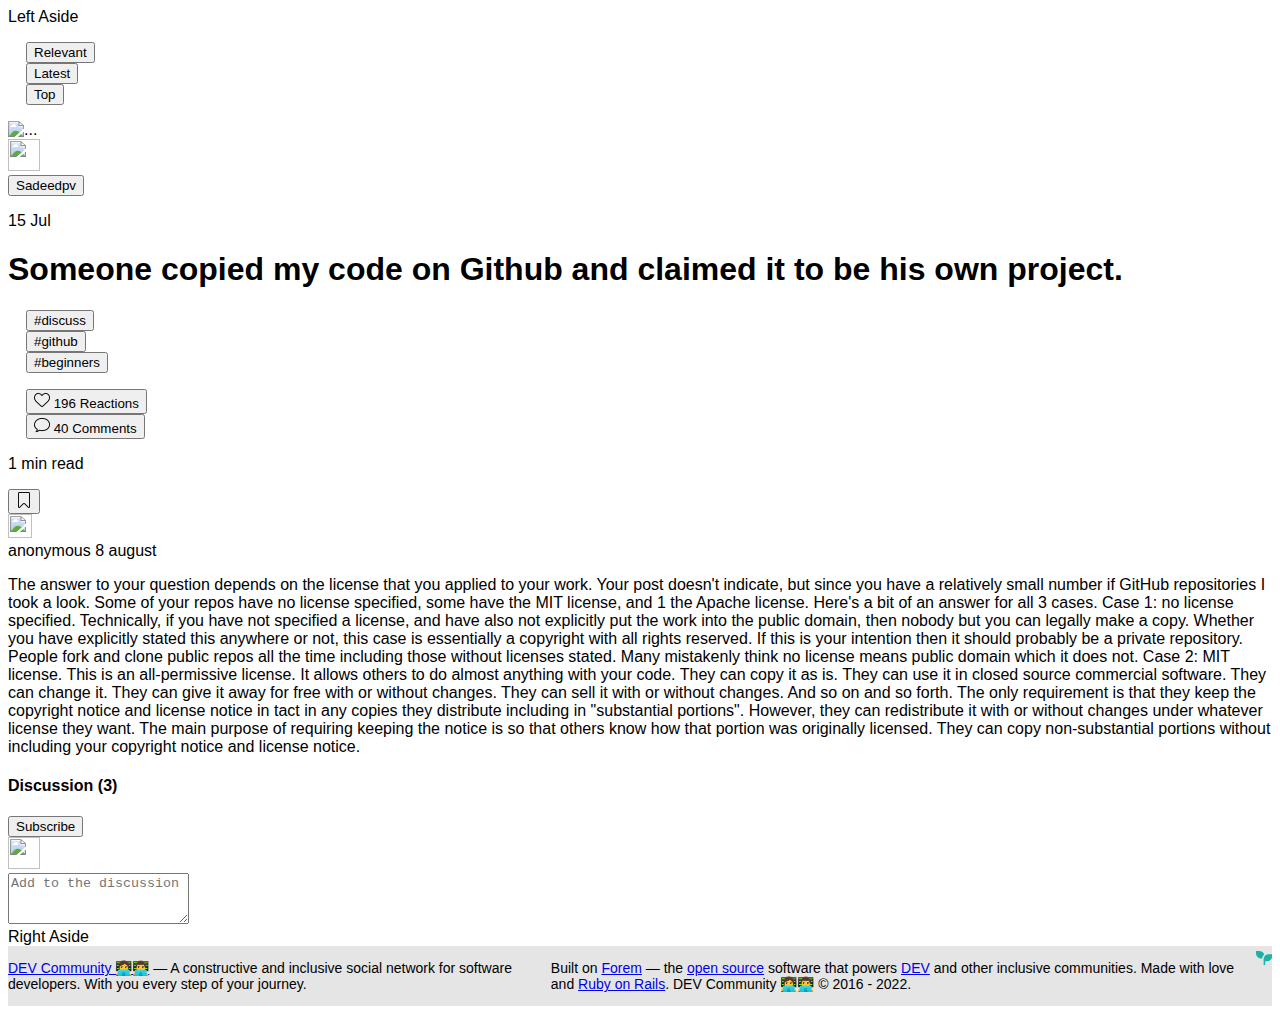
==== article.html @ ab69eb7d "adding first attempt of article in-detail section" ====
<!--AQUI VA LA VISTA PARA CUANDO EL USUARIO HACE CLICK EN UN ARTÍCULO Y ENTRA EN ÉL-->
<!DOCTYPE html>
<html lang="en">
  <head>
    <meta charset="UTF-8" />
    <meta http-equiv="X-UA-Compatible" content="IE=edge" />
    <meta name="viewport" content="width=device-width, initial-scale=1.0" />
    <title>Dev.to SuperKoders!</title>
    <link
      href="https://cdn.jsdelivr.net/npm/bootstrap@5.2.1/dist/css/bootstrap.min.css"
      rel="stylesheet"
      integrity="sha384-iYQeCzEYFbKjA/T2uDLTpkwGzCiq6soy8tYaI1GyVh/UjpbCx/TYkiZhlZB6+fzT"
      crossorigin="anonymous"
    />
    <script
      src="https://cdn.jsdelivr.net/npm/bootstrap@5.2.1/dist/js/bootstrap.bundle.min.js"
      integrity="sha384-u1OknCvxWvY5kfmNBILK2hRnQC3Pr17a+RTT6rIHI7NnikvbZlHgTPOOmMi466C8"
      crossorigin="anonymous"
    ></script>
    <link rel="stylesheet" href="./styles/styles.css" />
    <link rel="stylesheet" href="./styles/styles-footer.css" />
    <link rel="shortcut icon" href="" />
  </head>
  <body>
    <!--Section 1: Navbar and Left Aside [Anay] -->
    <header>
      <nav></nav>
    </header>
    <!--here is where the feed starts!-->
    <div class="d-flex row">
      <aside
        class="d-flex bg-info col-lg-3 col-md-3 d-none d-sm-none d-md-block"
      >
        Left Aside
      </aside>
      <!--Section 3: Main [Vanne] -->
      <main class="container-fluid col-lg-6 col-md-6">
        <div>
          <ul class="d-flex li__style-none">
            <li>
              <button class="rounded btn btn-light mx-1">Relevant</button>
            </li>
            <li>
              <button class="rounded btn btn-light mx-1">Latest</button>
            </li>
            <li><button class="rounded btn btn-light mx-1">Top</button></li>
          </ul>
        </div>
        <div class="card d-flex">
          <img
            src="https://res.cloudinary.com/practicaldev/image/fetch/s--7logSdNt--/c_imagga_scale,f_auto,fl_progressive,h_420,q_auto,w_1000/https://dev-to-uploads.s3.amazonaws.com/uploads/articles/61shkfeklxhsy9od6xly.png"
            class="card-img-top card__image-article-cover"
            alt="..."
          />
          <div class="card-body">
            <div class="d-flex flex-row mb-3">
              <div class="flex-column mb-3">
                <a href="#">
                  <img
                    src="https://res.cloudinary.com/practicaldev/image/fetch/s--9WR2-vk7--/c_fill,f_auto,fl_progressive,h_320,q_auto,w_320/https://dev-to-uploads.s3.amazonaws.com/uploads/user/profile_image/818262/a94675b3-79c3-4aaa-b0af-580149ef0c14.png"
                    class="card__user-article rounded-circle"
                  />
                </a>
              </div>
              <div
                class="d-flex btn-group-vertical"
                role="group"
                aria-label="Vertical button group"
              >
                <button class="btn btn-light btn-sm mx-2 text-start">
                  Sadeedpv
                </button>
                <p class="btn btn-sm mx-2 text-start"><a>15 Jul</a></p>
              </div>
            </div>
            <h1 class="card-title mx-3 d-flex">
              <b>
                Someone copied my code on Github and claimed it to be his own
                project.
              </b>
            </h1>
            <div class="me-5">
              <ul class="d-flex li__style-none">
                <li>
                  <button class="rounded btn btn-light me-1 btn-sm">
                    #discuss
                  </button>
                </li>
                <li>
                  <button class="rounded btn btn-light me-1 btn-sm">
                    #github
                  </button>
                </li>
                <li>
                  <button class="rounded btn btn-light me-1 btn-sm">
                    #beginners
                  </button>
                </li>
              </ul>
            </div>
            <div class="d-flex justify-content-between">
              <ul class="d-flex li__style-none">
                <li>
                  <button class="rounded btn btn-light me-1 btn-sm">
                    <img src="./assets/heart.png" />
                    196
                    <span class="d-none d-sm-inline">Reactions</span>
                  </button>
                </li>
                <li>
                  <button class="rounded btn btn-light me-1 btn-sm">
                    <img src="./assets/speech-bubble.png" />
                    40
                    <span class="d-none d-sm-inline">Comments</span>
                  </button>
                </li>
              </ul>
              <div class="d-flex">
                <div>
                  <p class="btn btn-sm mx-2">
                    <a>1 min read</a>
                  </p>
                </div>
                <div class="justify-content-center">
                  <button class="rounded btn btn-light btn-sm">
                    <img src="./assets/save-instagram.png" />
                  </button>
                </div>
              </div>
            </div>
            <div class="card-text mx-4 bg-light">
              <div class="d-flex">
                <div class="my-3 mx-2">
                  <img
                    src="https://res.cloudinary.com/practicaldev/image/fetch/s--37gAJlK9--/c_fill,f_auto,fl_progressive,h_90,q_auto,w_90/https://dev-to-uploads.s3.amazonaws.com/uploads/user/profile_image/87123/19f5feda-2e87-46df-81dd-11abdbd5efc8.png"
                    class="card__user-text rounded-circle"
                  />
                </div>
                <div class="my-3 mx-2">anonymous 8 august</div>
              </div>
              <p class="mx-4 text-break">
                The answer to your question depends on the license that you
                applied to your work. Your post doesn't indicate, but since you
                have a relatively small number if GitHub repositories I took a
                look. Some of your repos have no license specified, some have
                the MIT license, and 1 the Apache license. Here's a bit of an
                answer for all 3 cases. Case 1: no license specified.
                Technically, if you have not specified a license, and have also
                not explicitly put the work into the public domain, then nobody
                but you can legally make a copy. Whether you have explicitly
                stated this anywhere or not, this case is essentially a
                copyright with all rights reserved. If this is your intention
                then it should probably be a private repository. People fork and
                clone public repos all the time including those without licenses
                stated. Many mistakenly think no license means public domain
                which it does not. Case 2: MIT license. This is an
                all-permissive license. It allows others to do almost anything
                with your code. They can copy it as is. They can use it in
                closed source commercial software. They can change it. They can
                give it away for free with or without changes. They can sell it
                with or without changes. And so on and so forth. The only
                requirement is that they keep the copyright notice and license
                notice in tact in any copies they distribute including in
                "substantial portions". However, they can redistribute it with
                or without changes under whatever license they want. The main
                purpose of requiring keeping the notice is so that others know
                how that portion was originally licensed. They can copy
                non-substantial portions without including your copyright notice
                and license notice.
              </p>
            </div>
          </div>
          <span class="border-bottom"></span>
          <div class="card-body">
            <div class="d-flex my-3 justify-content-between">
              <h4 class="card-title mx-3 d-flex mb-3">
                <b> Discussion (3) </b>
              </h4>
              <button class="btn btn-light">Subscribe</button>
            </div>
            <div class="d-flex mx-4">
              <div>
                <a href="#">
                  <img
                    src="https://res.cloudinary.com/practicaldev/image/fetch/s--9WR2-vk7--/c_fill,f_auto,fl_progressive,h_320,q_auto,w_320/https://dev-to-uploads.s3.amazonaws.com/uploads/user/profile_image/818262/a94675b3-79c3-4aaa-b0af-580149ef0c14.png"
                    class="card__user-article rounded-circle"
                  />
                </a>
              </div>
              <div class="d-flex container-fluid">
                <textarea
                  class="form-control"
                  id="exampleFormControlTextarea1"
                  rows="3"
                  placeholder="Add to the discussion"
                ></textarea>
              </div>
            </div>
          </div>
        </div>
        <!-- <div class="card d-flex mb-3">
          <img
            src="https://res.cloudinary.com/practicaldev/image/fetch/s--7logSdNt--/c_imagga_scale,f_auto,fl_progressive,h_420,q_auto,w_1000/https://dev-to-uploads.s3.amazonaws.com/uploads/articles/61shkfeklxhsy9od6xly.png"
            class="card-img-top card__image-article-cover"
            alt="..."
          />
          <div class="card-body">
            <div class="d-flex flex-row mb-3">
              <div class="flex-column mb-3">
                <a href="#">
                  <img
                    src="https://res.cloudinary.com/practicaldev/image/fetch/s--9WR2-vk7--/c_fill,f_auto,fl_progressive,h_320,q_auto,w_320/https://dev-to-uploads.s3.amazonaws.com/uploads/user/profile_image/818262/a94675b3-79c3-4aaa-b0af-580149ef0c14.png"
                    class="card__user-article rounded-circle"
                  />
                </a>
              </div>
              <div
                class="d-flex btn-group-vertical"
                role="group"
                aria-label="Vertical button group"
              >
                <button class="btn btn-light btn-sm mx-2 text-start">
                  Sadeedpv
                </button>
                <p class="btn btn-sm mx-2 text-start"><a>15 Jul</a></p>
              </div>
            </div>
            <h1 class="card-title mx-3 d-flex">
              <b>
                Someone copied my code on Github and claimed it to be his own
                project.
              </b>
            </h1>
            <div class="me-5">
              <ul class="d-flex li__style-none">
                <li>
                  <button class="rounded btn btn-light me-1 btn-sm">
                    #discuss
                  </button>
                </li>
                <li>
                  <button class="rounded btn btn-light me-1 btn-sm">
                    #github
                  </button>
                </li>
                <li>
                  <button class="rounded btn btn-light me-1 btn-sm">
                    #beginners
                  </button>
                </li>
              </ul>
            </div>
            <div class="d-flex justify-content-between">
              <ul class="d-flex li__style-none">
                <li>
                  <button class="rounded btn btn-light me-1 btn-sm">
                    <img src="./assets/heart.png" />
                    196
                    <span class="d-none d-sm-inline">Reactions</span>
                  </button>
                </li>
                <li>
                  <button class="rounded btn btn-light me-1 btn-sm">
                    <img src="./assets/speech-bubble.png" />
                    40
                    <span class="d-none d-sm-inline">Comments</span>
                  </button>
                </li>
              </ul>
              <div class="d-flex">
                <div>
                  <p class="btn btn-sm mx-2">
                    <a>1 min read</a>
                  </p>
                </div>
                <div class="justify-content-center">
                  <button class="rounded btn btn-light btn-sm">
                    <img src="./assets/save-instagram.png" />
                  </button>
                </div>
              </div>
            </div>
            <div class="card-text mx-4 bg-light">
              <div class="d-flex">
                <div class="my-3 mx-2">
                  <img
                    src="https://res.cloudinary.com/practicaldev/image/fetch/s--37gAJlK9--/c_fill,f_auto,fl_progressive,h_90,q_auto,w_90/https://dev-to-uploads.s3.amazonaws.com/uploads/user/profile_image/87123/19f5feda-2e87-46df-81dd-11abdbd5efc8.png"
                    class="card__user-text rounded-circle"
                  />
                </div>
                <div class="my-3 mx-2">anonymous 8 august</div>
              </div>
              <p class="mx-4 text-break">
                The answer to your question depends on the license that you
                applied to your work. Your post doesn't indicate, but since you
                have a relatively small number if GitHub repositories I took a
                look. Some of your repos have no license specified, some have
                the MIT license, and 1 the Apache license. Here's a bit of an
                answer for all 3 cases. Case 1: no license specified.
                Technically, if you have not specified a license, and have also
                not explicitly put the work into the public domain, then nobody
                but you can legally make a copy. Whether you have explicitly
                stated this anywhere or not, this case is essentially a
                copyright with all rights reserved. If this is your intention
                then it should probably be a private repository. People fork and
                clone public repos all the time including those without licenses
                stated. Many mistakenly think no license means public domain
                which it does not. Case 2: MIT license. This is an
                all-permissive license. It allows others to do almost anything
                with your code. They can copy it as is. They can use it in
                closed source commercial software. They can change it. They can
                give it away for free with or without changes. They can sell it
                with or without changes. And so on and so forth. The only
                requirement is that they keep the copyright notice and license
                notice in tact in any copies they distribute including in
                "substantial portions". However, they can redistribute it with
                or without changes under whatever license they want. The main
                purpose of requiring keeping the notice is so that others know
                how that portion was originally licensed. They can copy
                non-substantial portions without including your copyright notice
                and license notice.
              </p>
            </div>
          </div>
        </div> -->
        <!-- <div class="card d-flex mb-3">
          <img
            src="https://res.cloudinary.com/practicaldev/image/fetch/s--7logSdNt--/c_imagga_scale,f_auto,fl_progressive,h_420,q_auto,w_1000/https://dev-to-uploads.s3.amazonaws.com/uploads/articles/61shkfeklxhsy9od6xly.png"
            class="card-img-top card__image-article-cover"
            alt="..."
          />
          <div class="card-body">
            <div class="d-flex flex-row mb-3">
              <div class="flex-column mb-3">
                <a href="#">
                  <img
                    src="https://res.cloudinary.com/practicaldev/image/fetch/s--9WR2-vk7--/c_fill,f_auto,fl_progressive,h_320,q_auto,w_320/https://dev-to-uploads.s3.amazonaws.com/uploads/user/profile_image/818262/a94675b3-79c3-4aaa-b0af-580149ef0c14.png"
                    class="card__user-article rounded-circle"
                  />
                </a>
              </div>
              <div
                class="d-flex btn-group-vertical"
                role="group"
                aria-label="Vertical button group"
              >
                <button class="btn btn-light btn-sm mx-2 text-start">
                  Sadeedpv
                </button>
                <p class="btn btn-sm mx-2 text-start"><a>15 Jul</a></p>
              </div>
            </div>
            <h1 class="card-title mx-3 d-flex">
              <b>
                Someone copied my code on Github and claimed it to be his own
                project.
              </b>
            </h1>
            <div class="me-5">
              <ul class="d-flex li__style-none">
                <li>
                  <button class="rounded btn btn-light me-1 btn-sm">
                    #discuss
                  </button>
                </li>
                <li>
                  <button class="rounded btn btn-light me-1 btn-sm">
                    #github
                  </button>
                </li>
                <li>
                  <button class="rounded btn btn-light me-1 btn-sm">
                    #beginners
                  </button>
                </li>
              </ul>
            </div>
            <div class="d-flex justify-content-between">
              <ul class="d-flex li__style-none">
                <li>
                  <button class="rounded btn btn-light me-1 btn-sm">
                    <img src="./assets/heart.png" />
                    196
                    <span class="d-none d-sm-inline">Reactions</span>
                  </button>
                </li>
                <li>
                  <button class="rounded btn btn-light me-1 btn-sm">
                    <img src="./assets/speech-bubble.png" />
                    40
                    <span class="d-none d-sm-inline">Comments</span>
                  </button>
                </li>
              </ul>
              <div class="d-flex">
                <div>
                  <p class="btn btn-sm mx-2">
                    <a>1 min read</a>
                  </p>
                </div>
                <div class="justify-content-center">
                  <button class="rounded btn btn-light btn-sm">
                    <img src="./assets/save-instagram.png" />
                  </button>
                </div>
              </div>
            </div>
            <div class="card-text mx-4 bg-light">
              <div class="d-flex">
                <div class="my-3 mx-2">
                  <img
                    src="https://res.cloudinary.com/practicaldev/image/fetch/s--37gAJlK9--/c_fill,f_auto,fl_progressive,h_90,q_auto,w_90/https://dev-to-uploads.s3.amazonaws.com/uploads/user/profile_image/87123/19f5feda-2e87-46df-81dd-11abdbd5efc8.png"
                    class="card__user-text rounded-circle"
                  />
                </div>
                <div class="my-3 mx-2">anonymous 8 august</div>
              </div>
              <p class="mx-4 text-break">
                The answer to your question depends on the license that you
                applied to your work. Your post doesn't indicate, but since you
                have a relatively small number if GitHub repositories I took a
                look. Some of your repos have no license specified, some have
                the MIT license, and 1 the Apache license. Here's a bit of an
                answer for all 3 cases. Case 1: no license specified.
                Technically, if you have not specified a license, and have also
                not explicitly put the work into the public domain, then nobody
                but you can legally make a copy. Whether you have explicitly
                stated this anywhere or not, this case is essentially a
                copyright with all rights reserved. If this is your intention
                then it should probably be a private repository. People fork and
                clone public repos all the time including those without licenses
                stated. Many mistakenly think no license means public domain
                which it does not. Case 2: MIT license. This is an
                all-permissive license. It allows others to do almost anything
                with your code. They can copy it as is. They can use it in
                closed source commercial software. They can change it. They can
                give it away for free with or without changes. They can sell it
                with or without changes. And so on and so forth. The only
                requirement is that they keep the copyright notice and license
                notice in tact in any copies they distribute including in
                "substantial portions". However, they can redistribute it with
                or without changes under whatever license they want. The main
                purpose of requiring keeping the notice is so that others know
                how that portion was originally licensed. They can copy
                non-substantial portions without including your copyright notice
                and license notice.
              </p>
            </div>
          </div>
        </div> -->
      </main>
      <!--Section 3: Right Aside [Victor] -->
      <aside
        class="d-flex bg-info col-lg-3 d-none d-sm-none d-md-none d-lg-block"
      >
        Right Aside
      </aside>
    </div>
    <!--Section 4: Footer [Vryan] -->
    <footer class="container-fluid formatFooter mt-2 py-3 text-center">
      <p>
        <a href="https://dev.to/">DEV Community 👩‍💻👨‍💻</a> — A constructive and
        inclusive social network for software developers. With you every step of
        your journey.
      </p>
      <p>
        Built on <a href="https://www.forem.com/">Forem</a> — the
        <a href="https://dev.to/t/opensource">open source</a> software that
        powers <a href="https://dev.to/">DEV</a> and other inclusive
        communities. Made with love and
        <a href="https://dev.to/t/rails">Ruby on Rails</a>. DEV Community 👩‍💻👨‍💻 ©
        2016 - 2022.
      </p>
      <svg
        xmlns="http://www.w3.org/2000/svg"
        width="24"
        height="24"
        viewBox="0 0 24 24"
        fill="none"
        role="img"
        aria-labelledby="ackmfjciau9vueo7enikg6rutw2zntwp"
        class="crayons-icon crayons-icon--default c-link__icon"
      >
        <title id="ackmfjciau9vueo7enikg6rutw2zntwp">Forem logo</title>
        <g clip-path="url(#clip0)" fill="#1AB3A6">
          <path
            d="M4.603 1.438a8.056 8.056 0 017.643 5.478 8.543 8.543 0 00-3.023 5.968H8.054C3.606 12.884 0 9.296 0 4.87V1.468a.03.03 0 01.03-.03h4.573zM23.97 6.515a.03.03 0 01.03.03v2.833c0 4.11-3.354 7.442-7.491 7.442h-2.881v5.726h-2.305V14.53l.022-1.145c.294-3.843 3.526-6.87 7.469-6.87h5.155z"
          ></path>
        </g>
        <defs>
          <clipPath id="clip0">
            <path fill="#fff" d="M0 0h24v24H0z"></path>
          </clipPath>
        </defs>
      </svg>
    </footer>
  </body>
</html>
---- styles/styles.css ----
body {
  font-family: "Roboto", sans-serif;
}

ul {
  padding-left: 18px;
}

.centering__items {
  align-items: center;
  justify-content: center;
}

.card__user-article {
  width: 32px;
  height: 32px;
}

.card__user-text {
  width: 24px;
  height: 24px;
}

.card__user-time-article {
  width: 45px;
  height: 18px;
}

.li__style-none {
  list-style-type: none;
}

.formatFooter {
  background-color: #e5e5e5;
  font-family: var(--ff-sans-serif);
  font-size: 14px;
}/*# sourceMappingURL=styles.css.map */
---- styles/styles-footer.css ----
.text-center {
  display: -webkit-box;
  display: -ms-flexbox;
  display: flex;
}

.site_logo {
  height: 40px;
}

.hamburg_icon {
  height: 30px;
}

.lupa_icon {
  height: 20px;
}

.img_notifications {
  height: 20px;
}

.c-btn--icon-alone {
  border: none;
  --bs-bg-opacity: 0;
}

.img_menu {
  height: 20px;
}

.button_perfil {
  height: 30px;
  width: 30px;
}

.search-text {
  width: 360px;
}

.List_item {
  font: inherit;
  width: 200px;
}

.List_item .List_mail {
  font-size: 13px;
}

.offcanvas-header {
  width: 300px;
}

.list-group-item {
  text-align: left;
  margin-left: 10px;
}

.p__other {
  text-align: left;
  margin-left: 10px;
}

.Section_tags {
  font-size: 15px;
}

.div__tags {
  height: 200px;
}

.formatFooter {
  background-color: #e5e5e5;
  font-family: var(--ff-sans-serif);
  font-size: 14px;
}
/*# sourceMappingURL=styles-footer.css.map */
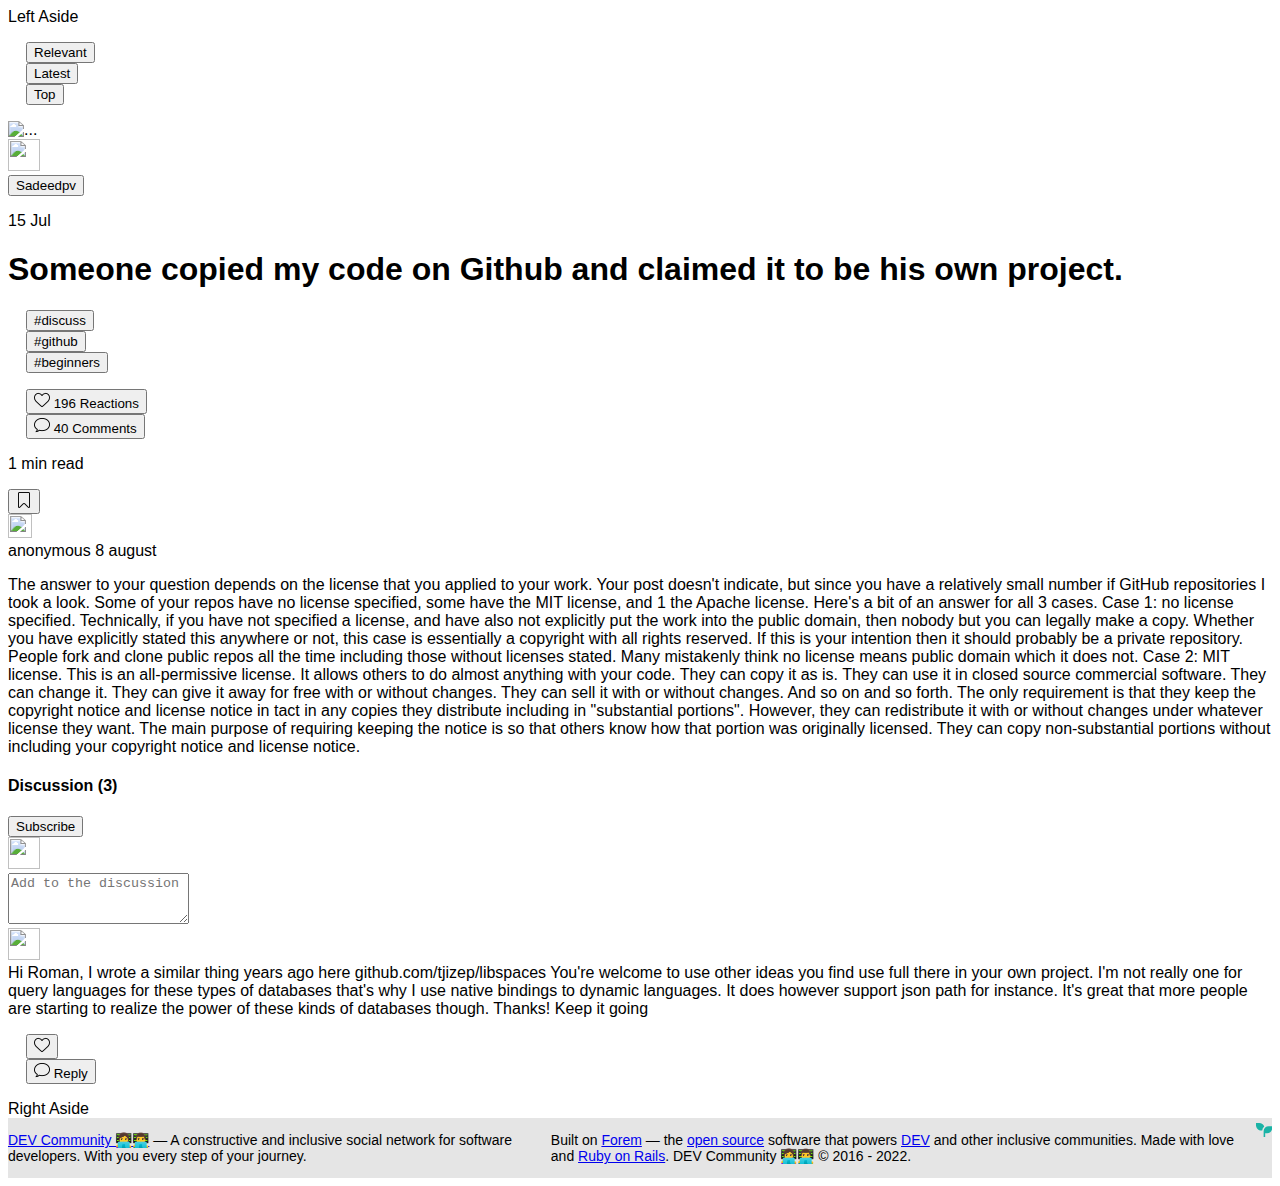
==== commit f6ac61e4: "adding more features to article in-detail section" ====
--- a/article.html
+++ b/article.html
@@ -170,6 +170,7 @@
               </p>
             </div>
           </div>
+          <!--Comments section inside article-->
           <span class="border-bottom"></span>
           <div class="card-body">
             <div class="d-flex my-3 justify-content-between">
@@ -197,257 +198,47 @@
               </div>
             </div>
           </div>
+          <!--posted comments-->
+          <div class="card-body">
+            <div class="d-flex mx-4">
+              <div>
+                <a href="#">
+                  <img
+                    src="https://res.cloudinary.com/practicaldev/image/fetch/s--obBvUsC6--/c_fill,f_auto,fl_progressive,h_90,q_auto,w_90/https://dev-to-uploads.s3.amazonaws.com/uploads/user/profile_image/349895/b99fb249-fdb0-4408-b9f2-cfd243d31f14.jpg"
+                    class="card__user-article rounded-circle"
+                  />
+                </a>
+              </div>
+              <!--posted comments start here-->
+              <div class="container-fluid d-flex mx-3 border rounded">
+                Hi Roman, I wrote a similar thing years ago here
+                github.com/tjizep/libspaces You're welcome to use other ideas
+                you find use full there in your own project. I'm not really one
+                for query languages for these types of databases that's why I
+                use native bindings to dynamic languages. It does however
+                support json path for instance. It's great that more people are
+                starting to realize the power of these kinds of databases
+                though. Thanks! Keep it going
+              </div>
+            </div>
+            <!--icons below comments-->
+            <div class="d-flex mx-5 my-3">
+              <ul class="d-flex li__style-none">
+                <li class="mx-3">
+                  <button class="rounded btn btn-light me-1 btn-sm">
+                    <img src="./assets/heart.png" />
+                  </button>
+                </li>
+                <li class="mx-3">
+                  <button class="rounded btn btn-light me-1 btn-sm">
+                    <img src="./assets/speech-bubble.png" />
+                    <span class="d-none d-sm-inline">Reply</span>
+                  </button>
+                </li>
+              </ul>
+            </div>
+          </div>
         </div>
-        <!-- <div class="card d-flex mb-3">
-          <img
-            src="https://res.cloudinary.com/practicaldev/image/fetch/s--7logSdNt--/c_imagga_scale,f_auto,fl_progressive,h_420,q_auto,w_1000/https://dev-to-uploads.s3.amazonaws.com/uploads/articles/61shkfeklxhsy9od6xly.png"
-            class="card-img-top card__image-article-cover"
-            alt="..."
-          />
-          <div class="card-body">
-            <div class="d-flex flex-row mb-3">
-              <div class="flex-column mb-3">
-                <a href="#">
-                  <img
-                    src="https://res.cloudinary.com/practicaldev/image/fetch/s--9WR2-vk7--/c_fill,f_auto,fl_progressive,h_320,q_auto,w_320/https://dev-to-uploads.s3.amazonaws.com/uploads/user/profile_image/818262/a94675b3-79c3-4aaa-b0af-580149ef0c14.png"
-                    class="card__user-article rounded-circle"
-                  />
-                </a>
-              </div>
-              <div
-                class="d-flex btn-group-vertical"
-                role="group"
-                aria-label="Vertical button group"
-              >
-                <button class="btn btn-light btn-sm mx-2 text-start">
-                  Sadeedpv
-                </button>
-                <p class="btn btn-sm mx-2 text-start"><a>15 Jul</a></p>
-              </div>
-            </div>
-            <h1 class="card-title mx-3 d-flex">
-              <b>
-                Someone copied my code on Github and claimed it to be his own
-                project.
-              </b>
-            </h1>
-            <div class="me-5">
-              <ul class="d-flex li__style-none">
-                <li>
-                  <button class="rounded btn btn-light me-1 btn-sm">
-                    #discuss
-                  </button>
-                </li>
-                <li>
-                  <button class="rounded btn btn-light me-1 btn-sm">
-                    #github
-                  </button>
-                </li>
-                <li>
-                  <button class="rounded btn btn-light me-1 btn-sm">
-                    #beginners
-                  </button>
-                </li>
-              </ul>
-            </div>
-            <div class="d-flex justify-content-between">
-              <ul class="d-flex li__style-none">
-                <li>
-                  <button class="rounded btn btn-light me-1 btn-sm">
-                    <img src="./assets/heart.png" />
-                    196
-                    <span class="d-none d-sm-inline">Reactions</span>
-                  </button>
-                </li>
-                <li>
-                  <button class="rounded btn btn-light me-1 btn-sm">
-                    <img src="./assets/speech-bubble.png" />
-                    40
-                    <span class="d-none d-sm-inline">Comments</span>
-                  </button>
-                </li>
-              </ul>
-              <div class="d-flex">
-                <div>
-                  <p class="btn btn-sm mx-2">
-                    <a>1 min read</a>
-                  </p>
-                </div>
-                <div class="justify-content-center">
-                  <button class="rounded btn btn-light btn-sm">
-                    <img src="./assets/save-instagram.png" />
-                  </button>
-                </div>
-              </div>
-            </div>
-            <div class="card-text mx-4 bg-light">
-              <div class="d-flex">
-                <div class="my-3 mx-2">
-                  <img
-                    src="https://res.cloudinary.com/practicaldev/image/fetch/s--37gAJlK9--/c_fill,f_auto,fl_progressive,h_90,q_auto,w_90/https://dev-to-uploads.s3.amazonaws.com/uploads/user/profile_image/87123/19f5feda-2e87-46df-81dd-11abdbd5efc8.png"
-                    class="card__user-text rounded-circle"
-                  />
-                </div>
-                <div class="my-3 mx-2">anonymous 8 august</div>
-              </div>
-              <p class="mx-4 text-break">
-                The answer to your question depends on the license that you
-                applied to your work. Your post doesn't indicate, but since you
-                have a relatively small number if GitHub repositories I took a
-                look. Some of your repos have no license specified, some have
-                the MIT license, and 1 the Apache license. Here's a bit of an
-                answer for all 3 cases. Case 1: no license specified.
-                Technically, if you have not specified a license, and have also
-                not explicitly put the work into the public domain, then nobody
-                but you can legally make a copy. Whether you have explicitly
-                stated this anywhere or not, this case is essentially a
-                copyright with all rights reserved. If this is your intention
-                then it should probably be a private repository. People fork and
-                clone public repos all the time including those without licenses
-                stated. Many mistakenly think no license means public domain
-                which it does not. Case 2: MIT license. This is an
-                all-permissive license. It allows others to do almost anything
-                with your code. They can copy it as is. They can use it in
-                closed source commercial software. They can change it. They can
-                give it away for free with or without changes. They can sell it
-                with or without changes. And so on and so forth. The only
-                requirement is that they keep the copyright notice and license
-                notice in tact in any copies they distribute including in
-                "substantial portions". However, they can redistribute it with
-                or without changes under whatever license they want. The main
-                purpose of requiring keeping the notice is so that others know
-                how that portion was originally licensed. They can copy
-                non-substantial portions without including your copyright notice
-                and license notice.
-              </p>
-            </div>
-          </div>
-        </div> -->
-        <!-- <div class="card d-flex mb-3">
-          <img
-            src="https://res.cloudinary.com/practicaldev/image/fetch/s--7logSdNt--/c_imagga_scale,f_auto,fl_progressive,h_420,q_auto,w_1000/https://dev-to-uploads.s3.amazonaws.com/uploads/articles/61shkfeklxhsy9od6xly.png"
-            class="card-img-top card__image-article-cover"
-            alt="..."
-          />
-          <div class="card-body">
-            <div class="d-flex flex-row mb-3">
-              <div class="flex-column mb-3">
-                <a href="#">
-                  <img
-                    src="https://res.cloudinary.com/practicaldev/image/fetch/s--9WR2-vk7--/c_fill,f_auto,fl_progressive,h_320,q_auto,w_320/https://dev-to-uploads.s3.amazonaws.com/uploads/user/profile_image/818262/a94675b3-79c3-4aaa-b0af-580149ef0c14.png"
-                    class="card__user-article rounded-circle"
-                  />
-                </a>
-              </div>
-              <div
-                class="d-flex btn-group-vertical"
-                role="group"
-                aria-label="Vertical button group"
-              >
-                <button class="btn btn-light btn-sm mx-2 text-start">
-                  Sadeedpv
-                </button>
-                <p class="btn btn-sm mx-2 text-start"><a>15 Jul</a></p>
-              </div>
-            </div>
-            <h1 class="card-title mx-3 d-flex">
-              <b>
-                Someone copied my code on Github and claimed it to be his own
-                project.
-              </b>
-            </h1>
-            <div class="me-5">
-              <ul class="d-flex li__style-none">
-                <li>
-                  <button class="rounded btn btn-light me-1 btn-sm">
-                    #discuss
-                  </button>
-                </li>
-                <li>
-                  <button class="rounded btn btn-light me-1 btn-sm">
-                    #github
-                  </button>
-                </li>
-                <li>
-                  <button class="rounded btn btn-light me-1 btn-sm">
-                    #beginners
-                  </button>
-                </li>
-              </ul>
-            </div>
-            <div class="d-flex justify-content-between">
-              <ul class="d-flex li__style-none">
-                <li>
-                  <button class="rounded btn btn-light me-1 btn-sm">
-                    <img src="./assets/heart.png" />
-                    196
-                    <span class="d-none d-sm-inline">Reactions</span>
-                  </button>
-                </li>
-                <li>
-                  <button class="rounded btn btn-light me-1 btn-sm">
-                    <img src="./assets/speech-bubble.png" />
-                    40
-                    <span class="d-none d-sm-inline">Comments</span>
-                  </button>
-                </li>
-              </ul>
-              <div class="d-flex">
-                <div>
-                  <p class="btn btn-sm mx-2">
-                    <a>1 min read</a>
-                  </p>
-                </div>
-                <div class="justify-content-center">
-                  <button class="rounded btn btn-light btn-sm">
-                    <img src="./assets/save-instagram.png" />
-                  </button>
-                </div>
-              </div>
-            </div>
-            <div class="card-text mx-4 bg-light">
-              <div class="d-flex">
-                <div class="my-3 mx-2">
-                  <img
-                    src="https://res.cloudinary.com/practicaldev/image/fetch/s--37gAJlK9--/c_fill,f_auto,fl_progressive,h_90,q_auto,w_90/https://dev-to-uploads.s3.amazonaws.com/uploads/user/profile_image/87123/19f5feda-2e87-46df-81dd-11abdbd5efc8.png"
-                    class="card__user-text rounded-circle"
-                  />
-                </div>
-                <div class="my-3 mx-2">anonymous 8 august</div>
-              </div>
-              <p class="mx-4 text-break">
-                The answer to your question depends on the license that you
-                applied to your work. Your post doesn't indicate, but since you
-                have a relatively small number if GitHub repositories I took a
-                look. Some of your repos have no license specified, some have
-                the MIT license, and 1 the Apache license. Here's a bit of an
-                answer for all 3 cases. Case 1: no license specified.
-                Technically, if you have not specified a license, and have also
-                not explicitly put the work into the public domain, then nobody
-                but you can legally make a copy. Whether you have explicitly
-                stated this anywhere or not, this case is essentially a
-                copyright with all rights reserved. If this is your intention
-                then it should probably be a private repository. People fork and
-                clone public repos all the time including those without licenses
-                stated. Many mistakenly think no license means public domain
-                which it does not. Case 2: MIT license. This is an
-                all-permissive license. It allows others to do almost anything
-                with your code. They can copy it as is. They can use it in
-                closed source commercial software. They can change it. They can
-                give it away for free with or without changes. They can sell it
-                with or without changes. And so on and so forth. The only
-                requirement is that they keep the copyright notice and license
-                notice in tact in any copies they distribute including in
-                "substantial portions". However, they can redistribute it with
-                or without changes under whatever license they want. The main
-                purpose of requiring keeping the notice is so that others know
-                how that portion was originally licensed. They can copy
-                non-substantial portions without including your copyright notice
-                and license notice.
-              </p>
-            </div>
-          </div>
-        </div> -->
       </main>
       <!--Section 3: Right Aside [Victor] -->
       <aside
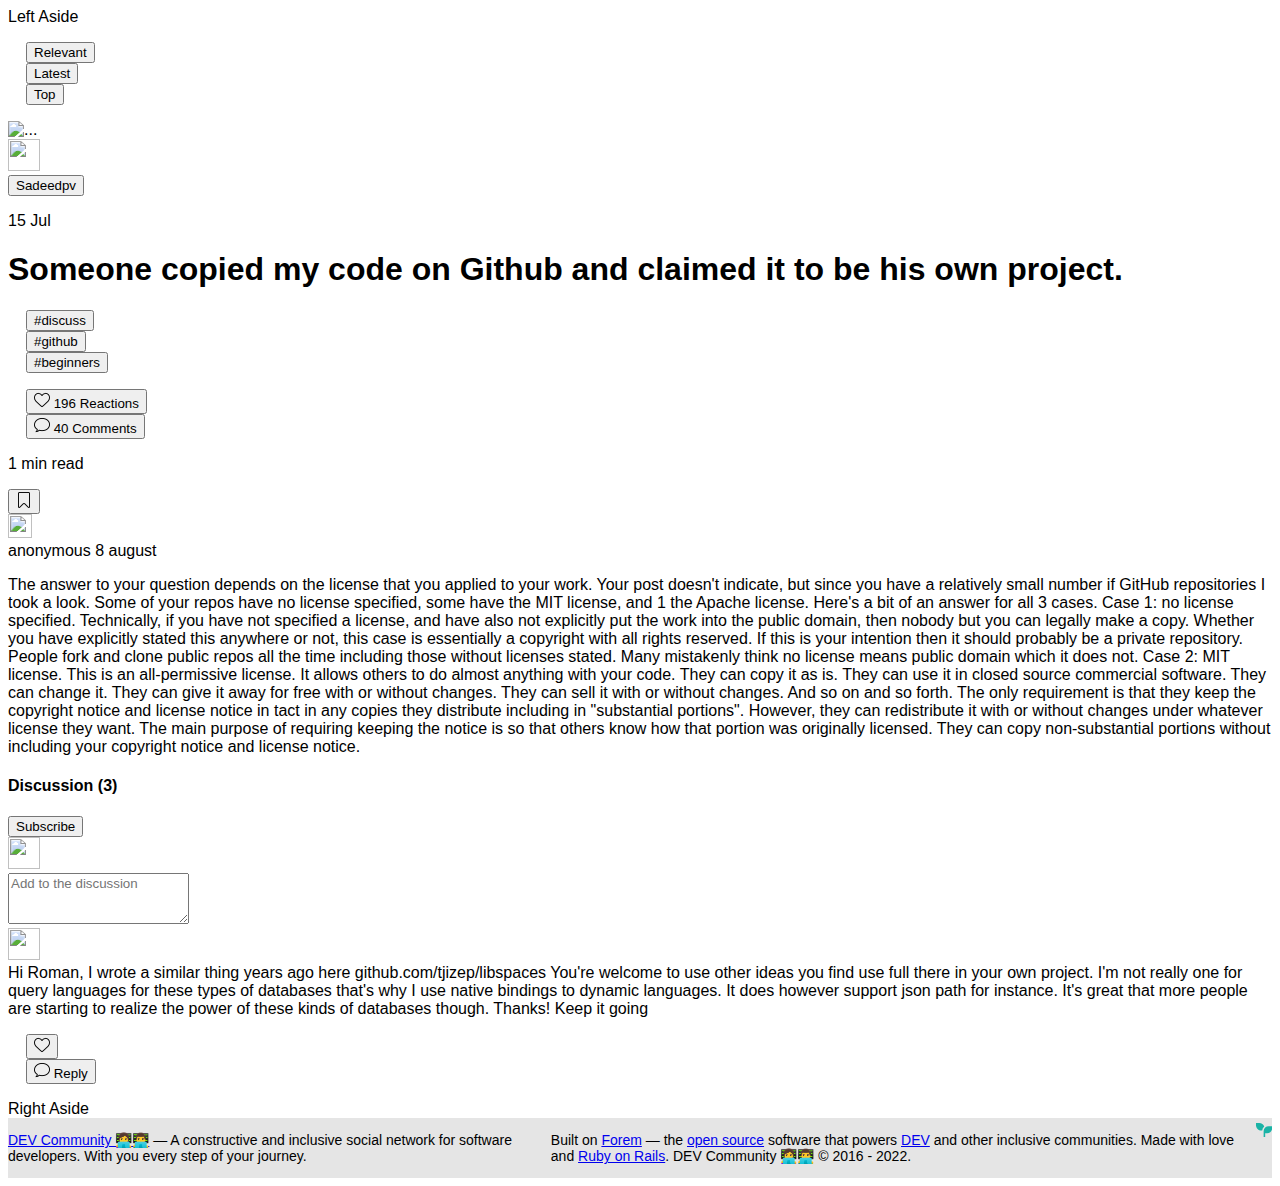
==== commit d4a418df: "concentrating styles in a file" ====
--- a/article.html
+++ b/article.html
@@ -18,8 +18,6 @@
       crossorigin="anonymous"
     ></script>
     <link rel="stylesheet" href="./styles/styles.css" />
-    <link rel="stylesheet" href="./styles/styles-footer.css" />
-    <link rel="shortcut icon" href="" />
   </head>
   <body>
     <!--Section 1: Navbar and Left Aside [Anay] -->
--- a/styles/styles.css
+++ b/styles/styles.css
@@ -1,3 +1,201 @@
+.text-center {
+  display: flex;
+}
+
+.site_logo {
+  height: 40px;
+}
+
+.hamburg_icon {
+  height: 30px;
+}
+
+.lupa_icon {
+  height: 20px;
+}
+
+.img_notifications {
+  height: 20px;
+}
+
+.c-btn--icon-alone {
+  border: none;
+  --bs-bg-opacity: 0;
+}
+
+.img_menu {
+  height: 20px;
+}
+
+.button_perfil {
+  height: 30px;
+  width: 30px;
+}
+
+.search-text {
+  width: 360px;
+}
+
+.List_item {
+  font: inherit;
+  width: 200px;
+}
+.List_item .List_mail {
+  font-size: 13px;
+}
+
+.offcanvas-header {
+  width: 300px;
+}
+
+.list-group-item {
+  text-align: left;
+  margin-left: 10px;
+}
+
+.p__other {
+  text-align: left;
+  margin-left: 10px;
+}
+
+.Section_tags {
+  font-size: 15px;
+}
+
+.div__tags {
+  height: 200px;
+}
+
+.formatFooter {
+  background-color: #e5e5e5;
+  font-family: var(--ff-sans-serif);
+  font-size: 14px;
+}
+
+* {
+  font-family: -apple-system, "Segoe UI", Helvetica, Arial, sans-serif, "Apple Color Emoji", "Segoe UI Emoji", "Segoe UI Symbol";
+}
+
+.formatFooter {
+  background-color: #e5e5e5;
+  font-family: var(--ff-sans-serif);
+  font-size: 14px;
+}
+
+#imgDev {
+  width: 50px;
+  height: 40px;
+}
+
+.backgroundPage {
+  background-color: rgb(245, 245, 245);
+}
+
+.btn-asideLeft {
+  display: flex;
+  justify-content: start;
+  background-color: rgb(245, 245, 245);
+  margin: 0;
+  padding: 0;
+}
+.btn-asideLeft :hover {
+  background-color: rgb(226, 227, 242);
+}
+
+.btn-purple {
+  background-color: #3b49df;
+  color: #ffffff;
+  border-radius: 0.375rem;
+  padding: 8px 16px;
+}
+
+.BtnContainerPost {
+  display: none;
+}
+
+/* SASS de Vryahn dont touch */
+.btn-vryahn {
+  color: black;
+  border-radius: 0.375rem;
+  font-size: 1rem;
+  height: auto;
+  padding: 8px 16px;
+  font-family: -apple-system, "Segoe UI", Helvetica, Arial, sans-serif, "Apple Color Emoji", "Segoe UI Emoji", "Segoe UI Symbol";
+  text-align: start;
+  margin: 0;
+  background-color: rgb(245, 245, 245);
+}
+
+.btn-vryahn:hover {
+  color: #3b49df !important;
+  border-radius: 0.375rem;
+  font-size: 1rem;
+  height: auto;
+  padding: 8px 16px;
+  font-family: -apple-system, "Segoe UI", Helvetica, Arial, sans-serif, "Apple Color Emoji", "Segoe UI Emoji", "Segoe UI Symbol";
+  text-align: start;
+  margin: 0;
+  background-color: white !important;
+}
+
+.new-vryahn {
+  padding: 0;
+  margin: 0;
+  margin-top: 5px;
+  font-size: smaller;
+  color: white;
+  background-color: #3b49df;
+  width: 30px;
+  height: 20px;
+}
+
+.btn-title-vryahn {
+  color: black;
+  border-radius: 0.375rem;
+  font-size: 1.3rem;
+  height: auto;
+  font-family: -apple-system, "Segoe UI", Helvetica, Arial, sans-serif, "Apple Color Emoji", "Segoe UI Emoji", "Segoe UI Symbol";
+  text-align: start;
+  margin: 0;
+  padding: 0;
+  font-weight: bold;
+}
+
+.btn-title-vryahn:hover {
+  color: #3b49df;
+  border-radius: 0.375rem;
+  font-size: 1.3rem;
+  height: auto;
+  font-family: -apple-system, "Segoe UI", Helvetica, Arial, sans-serif, "Apple Color Emoji", "Segoe UI Emoji", "Segoe UI Symbol";
+  text-align: start;
+  margin: 0;
+  padding: 0;
+}
+
+.sinbutton-title-vryahn {
+  color: black;
+  border-radius: 0.375rem;
+  font-size: 1.3rem;
+  height: auto;
+  font-family: -apple-system, "Segoe UI", Helvetica, Arial, sans-serif, "Apple Color Emoji", "Segoe UI Emoji", "Segoe UI Symbol";
+  text-align: start;
+  margin: 0;
+  padding: 0;
+  font-weight: bold;
+}
+
+.subtitulo {
+  color: #3b49df;
+  border-radius: 0.375rem;
+  font-size: 1.1rem;
+  height: auto;
+  font-family: -apple-system, "Segoe UI", Helvetica, Arial, sans-serif, "Apple Color Emoji", "Segoe UI Emoji", "Segoe UI Symbol";
+  text-align: start;
+  margin: 0;
+  padding: 0;
+  font-weight: bold;
+}
+
 body {
   font-family: "Roboto", sans-serif;
 }
